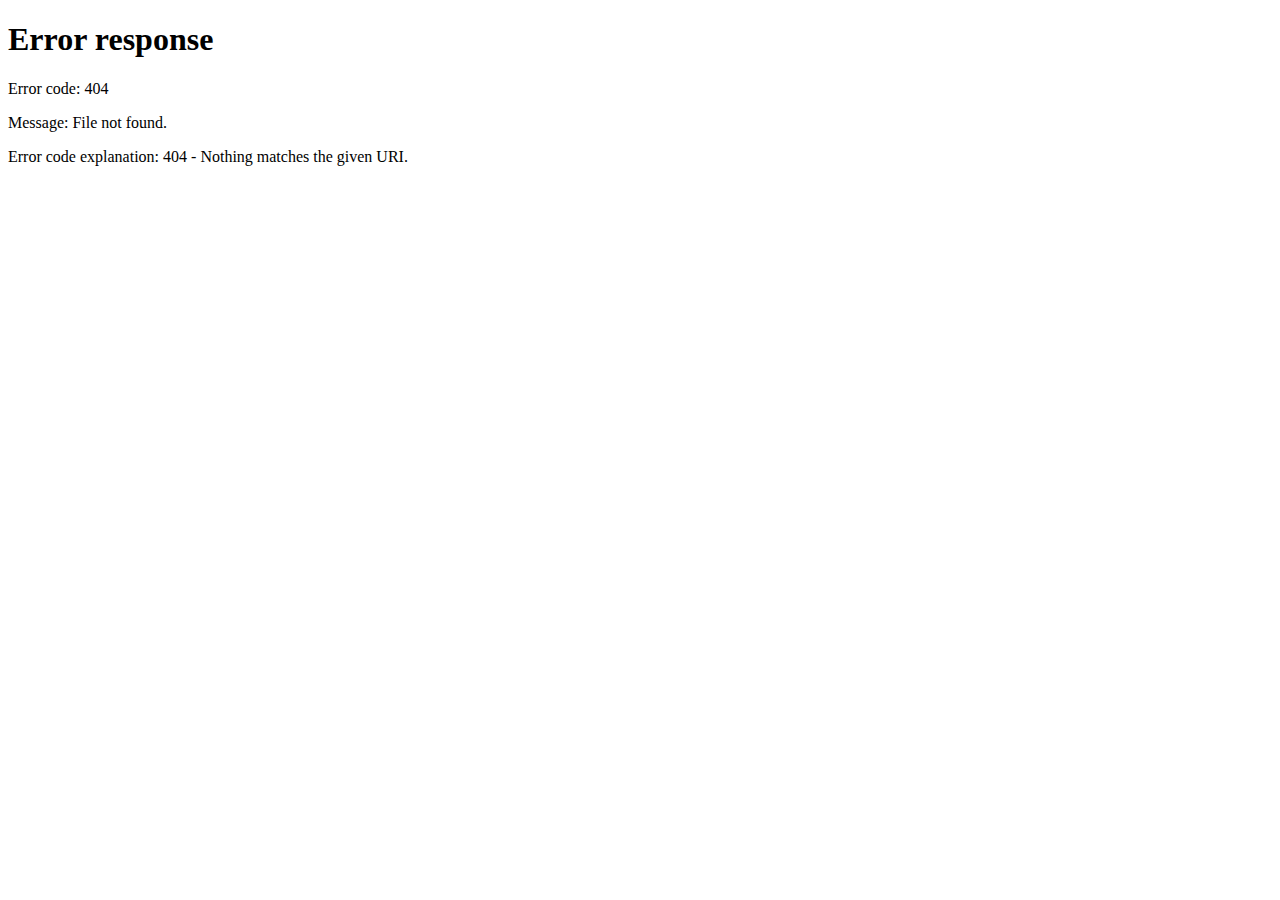
==== index.html @ 08223922 "index.html got from the folder" ====
<!DOCTYPE html>
<html lang="en">

<head>
    <meta charset="UTF-8">
    <meta name="viewport" content="width=device-width, initial-scale=1.0">
    <link rel="stylesheet" href="../styles/Home.css">
    <title>MovieMemoir</title>
</head>

<body>
    <!-- Header Component -->

    <header class="header-container">
        <nav class="header-wrapper">
            <div class="title">
                <p>MovieMemoir</p>
            </div>
            <div class="nav-item2">
                <a href="#popup1">
                    <button>
                        <svg xmlns="http://www.w3.org/2000/svg" height="30" viewBox="0 0 24 24" width="30"
                            fill="#ffffff">
                            <path d="M0 0h24v24H0V0z" fill="none" />
                            <path
                                d="M15.5 14h-.79l-.28-.27C15.41 12.59 16 11.11 16 9.5 16 5.91 13.09 3 9.5 3S3 5.91 3 9.5 5.91 16 9.5 16c1.61 0 3.09-.59 4.23-1.57l.27.28v.79l5 4.99L20.49 19l-4.99-5zm-6 0C7.01 14 5 11.99 5 9.5S7.01 5 9.5 5 14 7.01 14 9.5 11.99 14 9.5 14z" />
                        </svg>
                    </button>
                </a>
                <div class="avatar-container">
                    <a href="../views/Profile.html"><img src="../assets/avatar.jpg" class="avatar" alt=""></a>
                </div>
            </div>
        </nav>
    </header>


    <!-- Slider Component -->

    <div id="slider">
        <div class="slides">
            <img class="img" src="../assets/m1.jpg" width="100%" />
        </div>
        <div class="slides">
            <img class="img" src="../assets/m2.jpg" width="100%" />
        </div>
        <div class="slides">
            <img class="img" src="../assets/m3.jpg" width="100%" />
        </div>
        <div class="slides">
            <img class="img" src="../assets/m4.jpg" width="100%" />
        </div>
        <div class="slides">
            <img class="img" src="../assets/m5.jpeg" width="100%" />
        </div>
        <div id="dot"><span class="dot"></span><span class="dot"></span><span class="dot"></span><span
                class="dot"></span><span class="dot"></span></div>
    </div>

    <!-- First Slider -->

    <div class="heading-container">
        <h1>Popular Movies</h1>
    </div>
    <div id="container">
        <div id="slider-container">
            <span onclick="slideRight1()" class="btn">&lt;</span>
            <div id="slider1" class="slider1">
            </div>
            <span onclick="slideLeft1()" class="btn">&gt;</span>
        </div>
    </div>

    <div class="heading-container">
        <h1>Trending Movies</h1>
    </div>
    <div id="container">
        <div id="slider-container">
            <span onclick="slideRight2()" class="btn1">&lt;</span>
            <div id="slider1" class="slider2">
            </div>
            <span onclick="slideLeft2()" class="btn1">&gt;</span>
        </div>
    </div>

    <div class="heading-container">
        <h1>TopRated Movies</h1>
    </div>
    <div id="container">
        <div id="slider-container">
            <span onclick="slideRight3()" class="btn2">&lt;</span>
            <div id="slider1" class="slider3">
            </div>
            <span onclick="slideLeft3()" class="btn2">&gt;</span>
        </div>
    </div>

    <!-- Footer -->

    <footer class="footer">
        <p>&copy; CopyRight VB</p>
        <p><span class="footer2">Terms</span> and <span class="footer2">Privacy Policy</span></p>
    </footer>

    <!-- Search Popup -->
    <div id="popup1" class="overlay">
        <div class="popup">
            <div id="see">
                <h2>Search for a Movie</h2>
                <a class="close" href="#">&times;</a>
                <div class="content">
                    <input type="text" name="search" id="search" placeholder="Type Movie Name">
                </div>
            </div>
            <div id="results"></div>
        </div>
    </div>

    <script src="../js/Home.js"></script>
</body>

</html>
---- styles/Home.css ----
* {
  margin: 0;
  padding: 0;
  box-sizing: border-box;
}

body {
  background-color: #403b75;
}

p,
h1,
h2,
h3,
h4,
h5,
h6 {
  margin-block-start: 0.1em;
  margin-block-end: 0.1em;
}

.header-container {
  padding-left: 5%;
  padding-right: 5%;
  padding-top: 1rem;
  position: fixed;
  z-index: 1000;
  width: 100%;
  padding-bottom: 1rem;
  color: #f0f0f0;
  display: flex;
  justify-content: center;
  align-items: center;
  background-color: #302b63;
}

@media (max-width: 768px) {
  .header-container {
    padding-left: 2.5%;
    padding-right: 2.5%;
  }
}

.avatar {
  width: 50px;
  border-radius: 50%;
}

.header-wrapper {
  display: flex;
  justify-content: space-between;
  align-items: center;
  width: 100%;
}

.nav-item2 {
  display: flex;
  justify-content: center;
  align-items: center;
  gap: 1rem;
}

@media (max-width: 440px) {
  .nav-item2 {
    gap: 0.5rem;
  }
}

.nav-item2 a {
  transition: all 0.3s ease-out;
}

.nav-item2 button {
  background-color: transparent;
  outline: none;
  border: 0px;
  cursor: pointer;
}

.title p {
  font-size: 24px;
  user-select: none;
  cursor: pointer;
  font-weight: 500;
}

@media (max-width: 440px) {
  .title p {
    font-size: 20px;
  }
}

.avatar-container {
  cursor: pointer;
}

@keyframes fade {
  from {
    opacity: 0.7;
  }
  to {
    opacity: 1;
  }
}

#slider {
  overflow: hidden;
  padding-top: 4rem;
}

.slides {
  overflow: hidden;
  animation-name: fade;
  animation-duration: 4s;
  display: none;
}

.img {
  width: 100%;
  height: 400px;
}

#dot {
  margin: 0 auto;
  display: none;
  text-align: center;
}
.dot {
  display: inline-block;
  border-radius: 50%;
  background: #d3d3d3;
  padding: 8px;
  margin: 10px 5px;
}

.active {
  background: black;
}

@media (max-width: 567px) {
  #slider {
    width: 100%;
  }
}

#heading {
  display: block;
  text-align: center;
  font-size: 2em;
  margin: 10px 0px;
}

#slider-container {
  /* height: 300px; */
  width: 100%;
  position: relative;
  overflow: hidden;
}

#slider-container .btn {
  position: absolute;
  z-index: 1000;
  top: calc(50% - 20px);
  background-color: rgba(169, 169, 169, 0.5);
  height: 50px;
  color: white;
  display: flex;
  justify-content: center;
  align-items: center;
  width: 20px;
  font-size: 20px;
  user-select: none;
  font-weight: 600;
  cursor: pointer;
}
.btn1 {
  position: absolute;
  top: calc(50% - 20px);
  z-index: 1000;
  background-color: rgba(169, 169, 169, 0.5);
  height: 50px;
  color: white;
  display: flex;
  justify-content: center;
  align-items: center;
  width: 20px;
  font-size: 20px;
  user-select: none;
  font-weight: 600;
  cursor: pointer;
}

.btn1.inactive {
  color: rgba(0, 0, 0, 0.4);
}

.btn1:first-of-type {
  /* transform: rotate(-45deg); */
  left: 10px;
}

.btn1:last-of-type {
  /* transform: rotate(135deg); */
  right: 10px;
}

.btn2 {
  position: absolute;
  z-index: 1000;
  top: calc(50% - 20px);
  background-color: rgba(169, 169, 169, 0.5);
  height: 50px;
  color: white;
  display: flex;
  justify-content: center;
  align-items: center;
  width: 20px;
  font-size: 20px;
  user-select: none;
  font-weight: 600;
  cursor: pointer;
}

.btn2.inactive {
  color: rgba(0, 0, 0, 0.4);
}

.btn2:first-of-type {
  /* transform: rotate(-45deg); */
  left: 10px;
}

.btn2:last-of-type {
  /* transform: rotate(135deg); */
  right: 10px;
}
/* #slider-container .btn:hover { */
/* transform: scale(1.2); */
/* } */

#slider-container .btn.inactive {
  color: rgba(0, 0, 0, 0.4);
}

#slider-container .btn:first-of-type {
  /* transform: rotate(-45deg); */
  left: 10px;
}

#slider-container .btn:last-of-type {
  /* transform: rotate(135deg); */
  right: 10px;
}

#slider-container #slider1 {
  display: flex;
  gap: 1rem;
  overflow: hidden;
  align-items: start;
  justify-content: start;
  will-change: contents;
  width: 1000%;
  height: 100%;
  transition: all 0.5s;
  transform: translateX(0px);
}

#slider-container #slider1 .slide {
  background-color: #000;
  display: grid;
  place-items: center;
}

#slider-container #slider1 .slide span {
  color: white;
  font-size: 40px;
}

@media only screen and (min-width: 1100px) {
  #slider-container #slider1 .slide {
    width: calc(2.5% - 20px);
  }
}

@media only screen and (max-width: 1100px) {
  #slider-container #slider1 .slide {
    width: calc(3.3333333% - 20px);
  }
}

@media only screen and (max-width: 900px) {
  #slider-container #slider1 .slide {
    width: calc(5% - 20px);
  }
}

@media only screen and (max-width: 550px) {
  #slider-container #slider1 .slide {
    width: calc(10% - 20px);
  }
}

.heading-container {
  padding-top: 2rem;
  padding-left: 5%;
  padding-right: 5%;
  padding-bottom: 1rem;
}

.heading-container h1 {
  color: #f0f0f0;
}

#container {
  padding-left: 5%;
  padding-right: 5%;
  padding-bottom: 1rem;
}

@media (max-width: 768px) {
  #container {
    padding-left: 2.5%;
    padding-right: 2.5%;
  }
  .heading-container {
    padding-left: 2.5%;
    padding-right: 2.5%;
  }
}

.footer {
  background-color: #24243e;
  padding-top: 1rem;
  padding-bottom: 1rem;
  color: #f0f0f0;
  display: flex;
  justify-content: center;
  user-select: none;
  cursor: pointer;
  align-items: center;
  gap: 0.25rem;
}

.footer2 {
  user-select: none;
  cursor: pointer;
  transition: all 0.3s ease-in-out;
}

.footer2:hover {
  text-decoration: underline;
}

.overlay {
  position: fixed;
  top: 0;
  bottom: 0;
  left: 0;
  right: 0;
  background: rgba(0, 0, 0, 0.7);
  z-index: 10001;
  transition: opacity 500ms;
  overflow-y: scroll;
  visibility: hidden;
  opacity: 0;
}

.overlay::-webkit-scrollbar {
  width: 0; /* Remove scrollbar space */
  background: transparent; /* Optional: just make scrollbar invisible */
}

.overlay:target {
  visibility: visible;
  opacity: 1;
}

.popup > #see {
  margin: 70px auto;
  padding: 20px;
  color: white;
  user-select: none;
  border-radius: 5px;
  width: 30%;
  position: relative;
  transition: all 5s ease-in-out;
}

.popup h2 {
  margin-top: 0;
}
.popup .close {
  position: absolute;
  top: 20px;
  right: 30px;
  transition: all 200ms;
  font-size: 30px;
  font-weight: bold;
  text-decoration: none;
  color: white;
}
.popup .close:hover {
  color: #06d85f;
}
.popup .content {
  display: flex;
  justify-content: center;
  align-items: center;
  padding-top: 2rem;
  max-height: 30%;
  overflow: auto;
}

.content input {
  padding-left: 0.75rem;
  padding-right: 0.75rem;
  padding-top: 0.25rem;
  padding-bottom: 0.25rem;
  outline: none;
  border: 0px;
  height: 2.5rem;
  width: 70%;
  border-radius: 10px;
}

@media screen and (max-width: 700px) {
  .box {
    width: 70%;
  }
  .popup {
    width: 70%;
  }
}

#results {
  display: grid;
  width: 70%;
  margin: 70px auto;
  grid-template-columns: repeat(3, minmax(0, 1fr));
  gap: 3rem;
}

@media (max-width: 768px) {
  #results {
    grid-template-columns: repeat(2, minmax(0, 1fr));
  }
}

@media (max-width: 440px) {
  #results {
    grid-template-columns: repeat(1, minmax(0, 1fr));
  }
}

.basic-card {
  /* width: 300px; */
  position: relative;
  background-color: white;

  -webkit-box-shadow: 0px 5px 5px 0px rgba(0, 0, 0, 0.3);
  -moz-box-shadow: 0px 5px 5px 0px rgba(0, 0, 0, 0.3);
  -o-box-shadow: 0px 5px 5px 0px rgba(0, 0, 0, 0.3);
  box-shadow: 0px 5px 5px 0px rgba(0, 0, 0, 0.3);
}
.basic-card .card-content {
  padding: 30px;
}

.basic-card .card-title {
  font-size: 25px;
  font-family: "Open Sans", sans-serif;
}

.basic-card .card-text {
  line-height: 1.6;
}

.basic-card .card-link {
  padding: 25px;
  width: -webkit-fill-available;
}

.basic-card .card-link a {
  text-decoration: none;
  position: relative;
  padding: 10px 0px;
}

.basic-card .card-link a:after {
  top: 30px;
  content: "";
  display: block;
  height: 2px;
  left: 50%;
  position: absolute;
  width: 0;

  -webkit-transition: width 0.3s ease 0s, left 0.3s ease 0s;
  -moz-transition: width 0.3s ease 0s, left 0.3s ease 0s;
  -o-transition: width 0.3s ease 0s, left 0.3s ease 0s;
  transition: width 0.3s ease 0s, left 0.3s ease 0s;
}

.basic-card .card-link a:hover:after {
  width: 100%;
  left: 0;
}

.basic-card-light {
  border: 1px solid #eee;
}

.basic-card-light .card-title,
.basic-card-light .card-link a {
  color: #636363;
}

.basic-card-light .card-text {
  color: #7b7b7b;
}

.basic-card-light .card-link {
  border-top: 1px solid #eee;
}

.basic-card-light .card-link a:after {
  background: #636363;
}
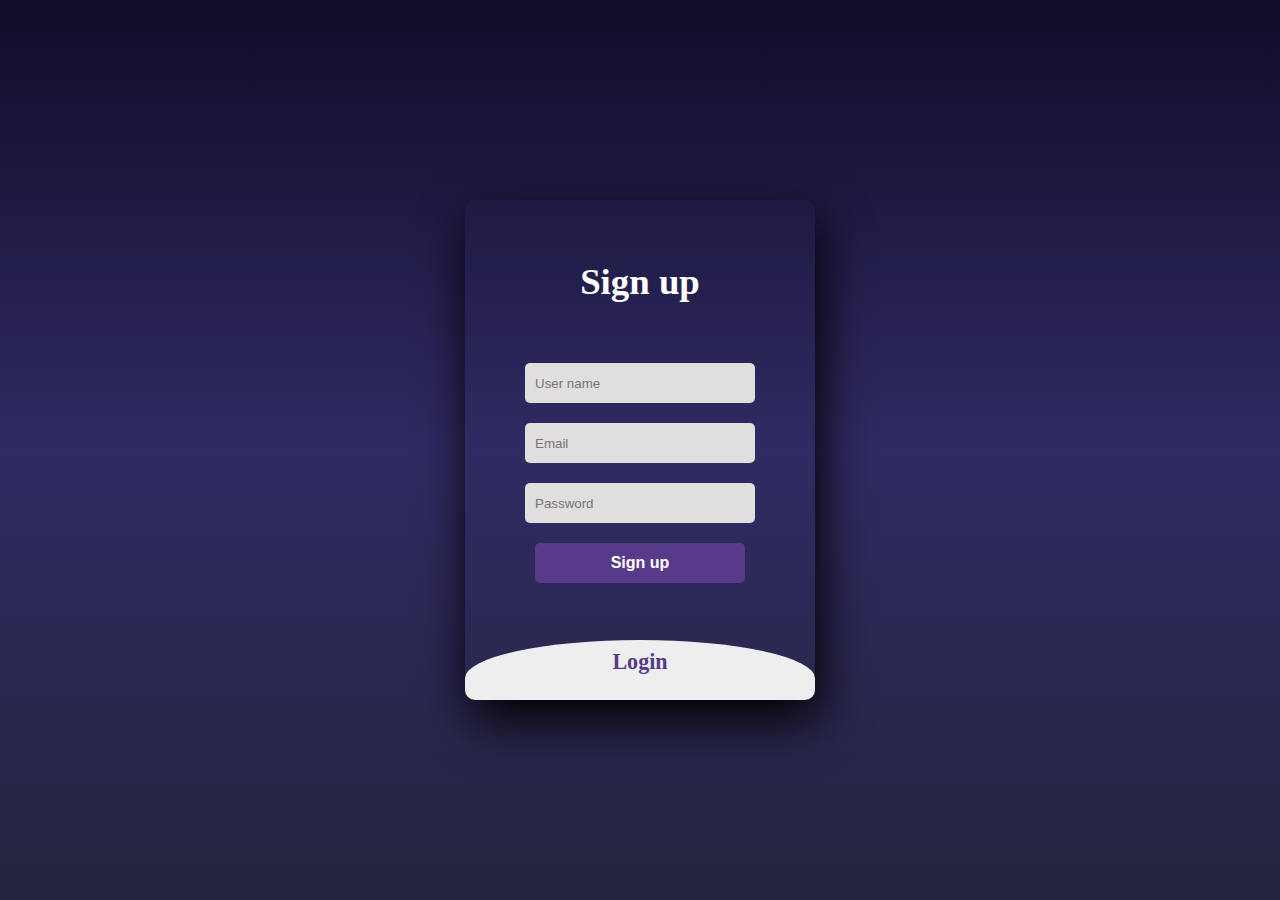
==== commit f1e6ebd3: "bug fixed" ====
--- a/index.html
+++ b/index.html
@@ -4,7 +4,7 @@
 <head>
     <meta charset="UTF-8">
     <meta name="viewport" content="width=device-width, initial-scale=1.0">
-    <link rel="stylesheet" href="../styles/Home.css">
+    <link rel="stylesheet" href="./styles/Home.css">
     <title>MovieMemoir</title>
 </head>
 
